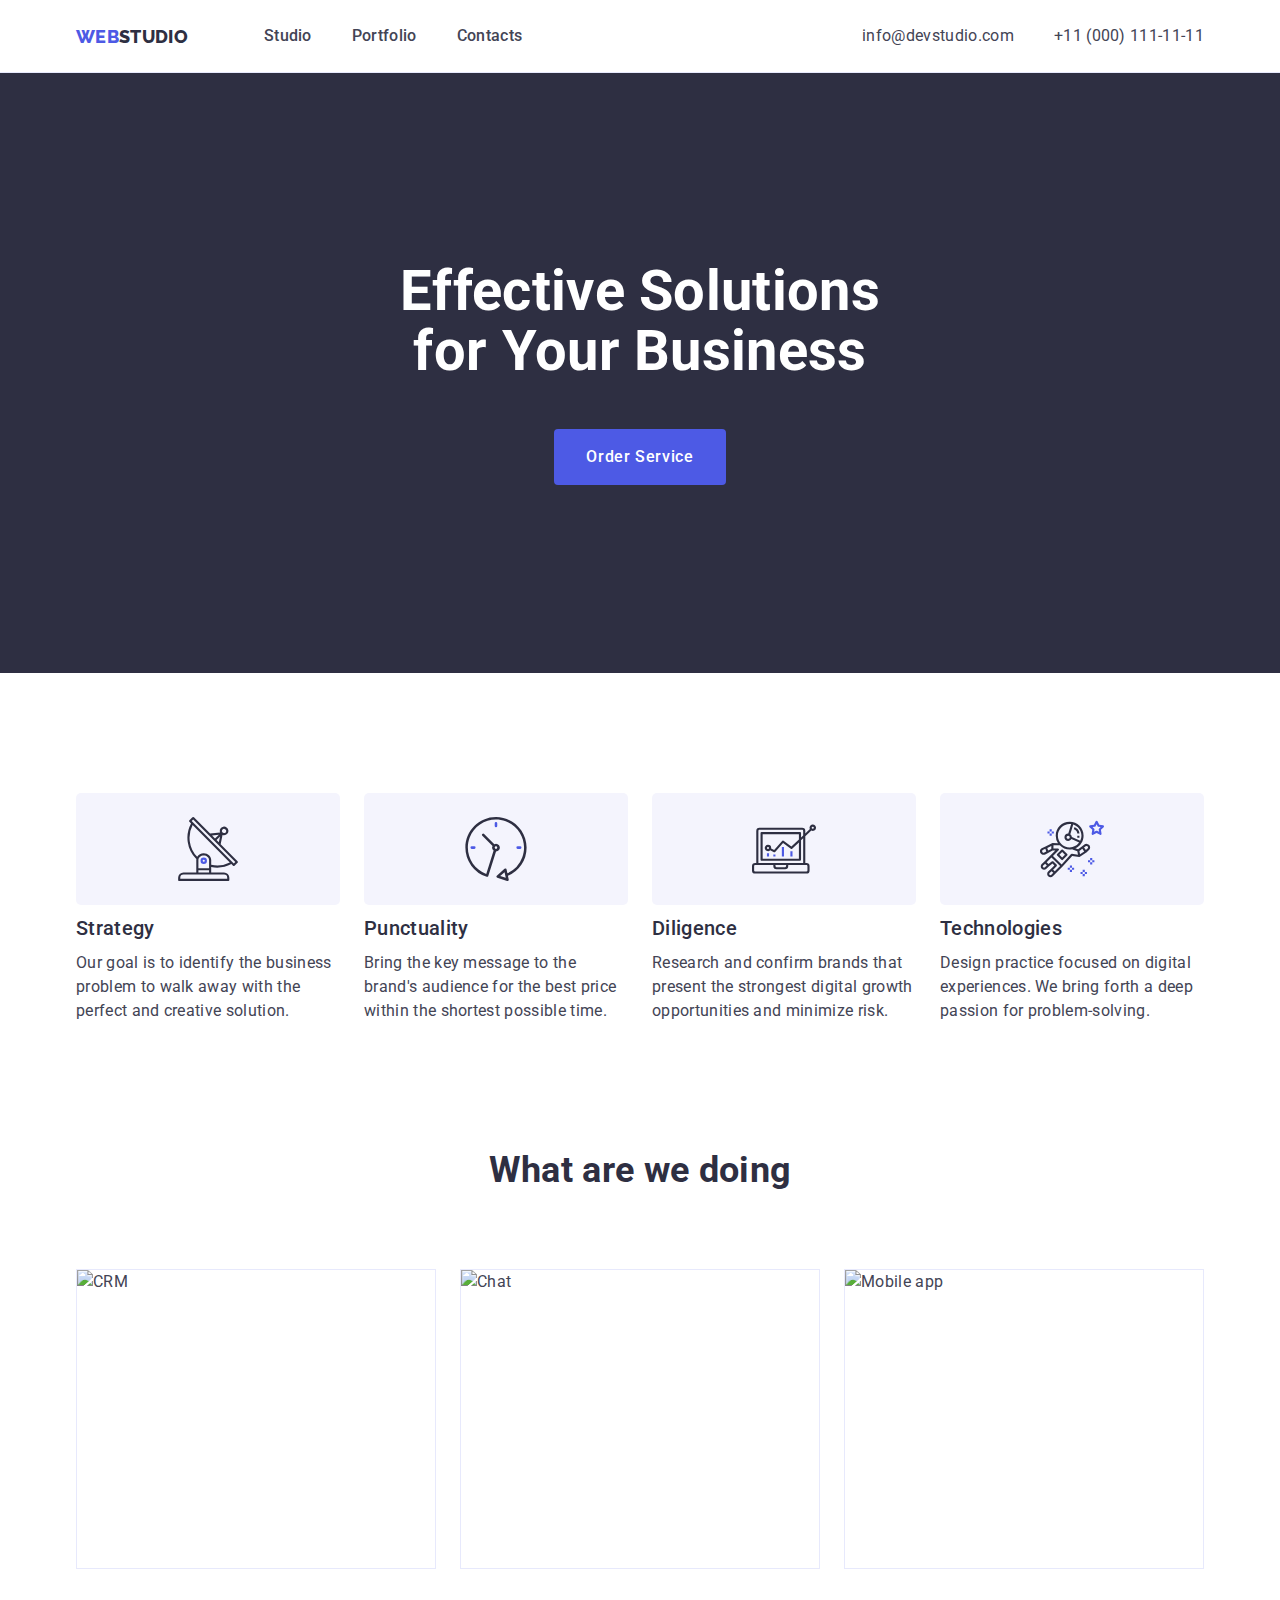
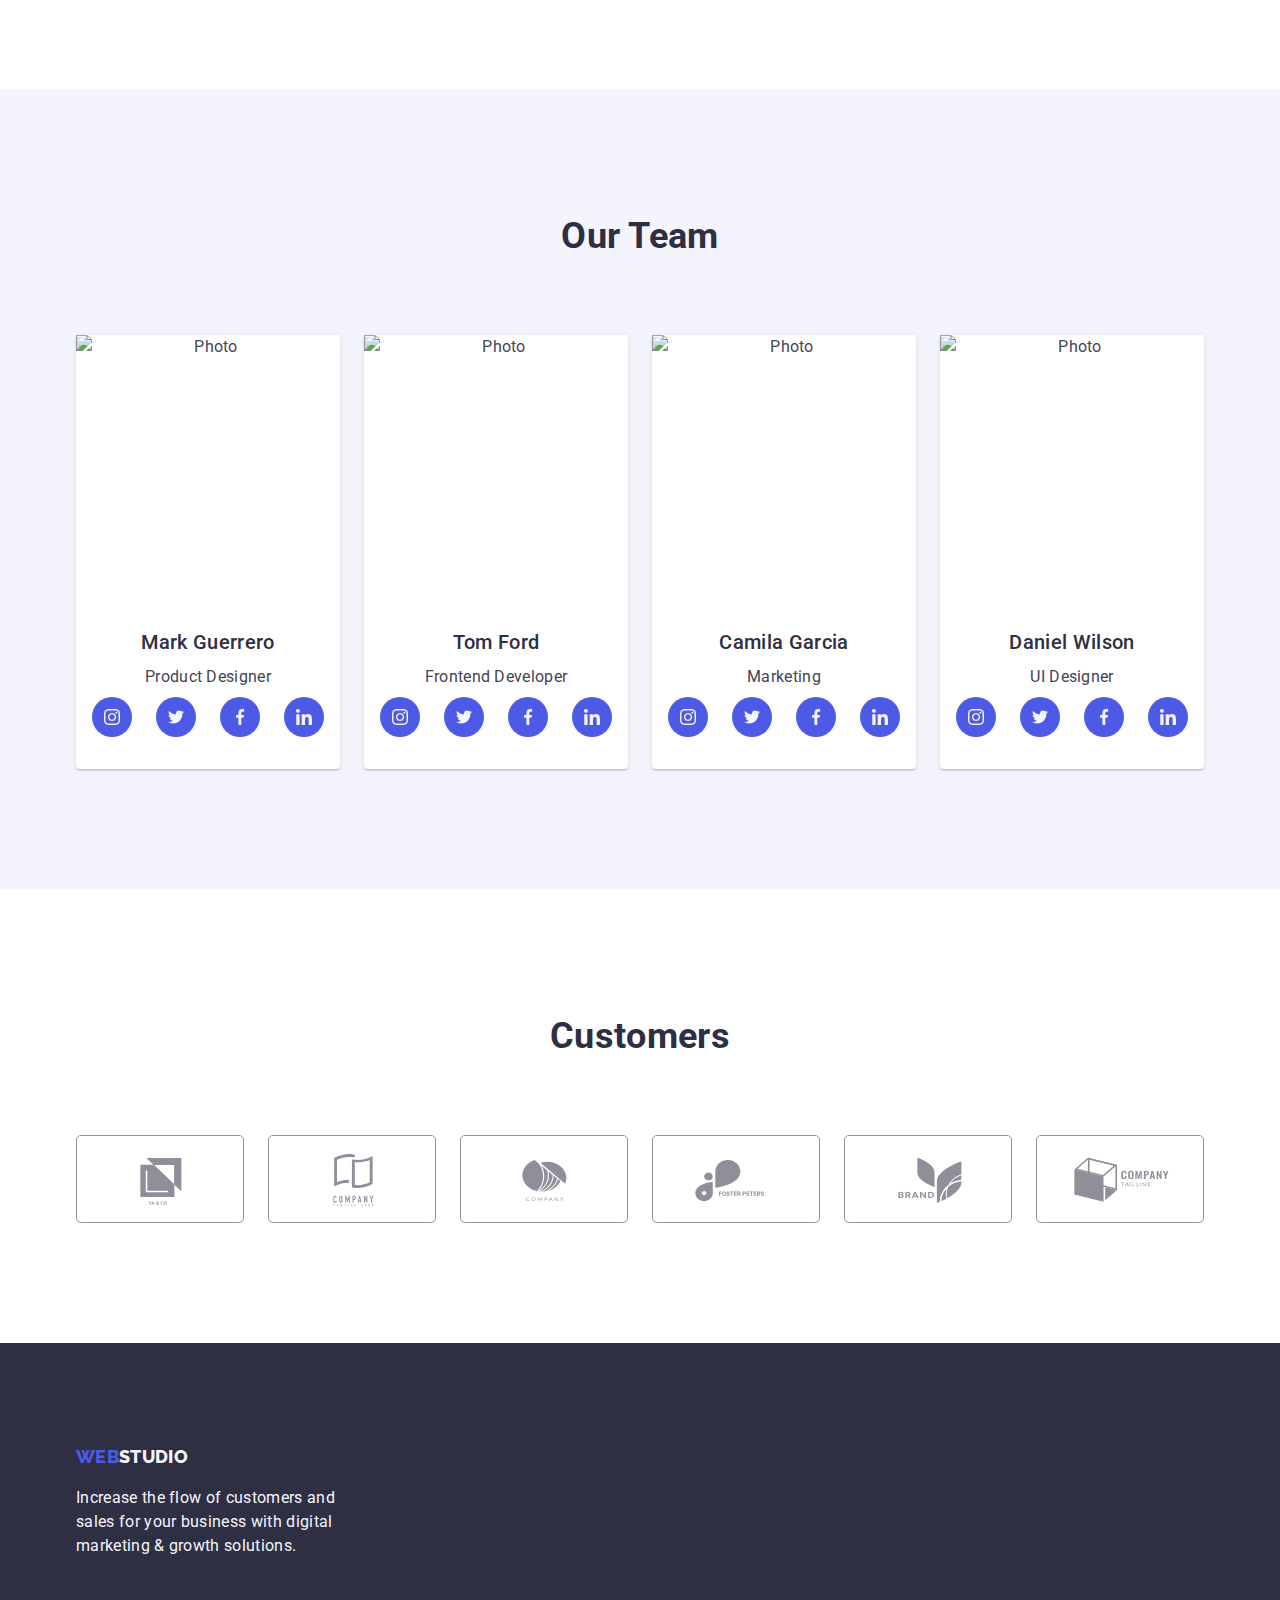
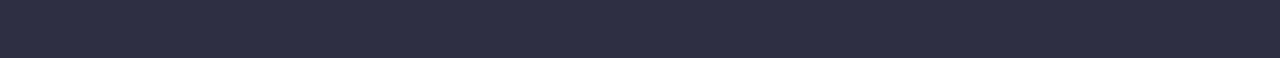
==== index.html @ e490e0dd "feat: add customers" ====
<!DOCTYPE html>
<html lang="en">
  <head>
    <meta charset="UTF-8" />
    <meta name="viewport" content="width=device-width, initial-scale=1.0" />

    <!-- Fonts -->
    <link rel="preconnect" href="https://fonts.googleapis.com" />
    <link rel="preconnect" href="https://fonts.gstatic.com" crossorigin />
    <link
      href="https://fonts.googleapis.com/css2?family=Raleway:wght@800&family=Roboto:wght@400;500;700;900&display=swap"
      rel="stylesheet"
    />
    <!-- Normalize -->
    <link
      rel="stylesheet"
      href="https://cdn.jsdelivr.net/npm/modern-normalize@2.0.0/modern-normalize.min.css"
    />
    <!-- Styles -->
    <link rel="stylesheet" href="./css/styles.css" />

    <title>Effective Solutions for Your Business</title>
  </head>
  <body>
    <header class="header">
      <div class="container">
        <nav class="menu">
          <a href="index.html" class="logo">
            <span class="logo-accent">Web</span>Studio
          </a>
          <ul class="menu-list">
            <li class="menu-item">
              <a href="#studio" class="menu-link">Studio</a>
            </li>
            <li class="menu-item">
              <a href="portfolio.html" class="menu-link">Portfolio</a>
            </li>
            <li class="menu-item">
              <a href="index.html" class="menu-link">Contacts</a>
            </li>
          </ul>
        </nav>
        <address class="contacts">
          <a href="mailto:info@devstudio.com">info@devstudio.com</a>
          <a href="tel:+110001111111">+11 (000) 111-11-11</a>
        </address>
      </div>
    </header>

    <main>
      <section id="studio" class="studio">
        <div class="container">
          <h1 class="header-1 studio-title">
            Effective Solutions <br />
            for Your Business
          </h1>
          <button type="button" class="btn btn-primary">Order Service</button>
        </div>
      </section>

      <section class="advantages section">
        <div class="container">
          <h2 class="visually-hidden">Out advantages</h2>
          <ul class="advantages-list">
            <li class="advantages-item">
              <div class="advantages-item-icon">
                <svg class="icon icon-diagram" width="64" height="64">
                  <use xlink:href="./images/icons.svg#icon-antenna"></use>
                </svg>
              </div>
              <h3 class="header-3">Strategy</h3>
              <p>
                Our goal is to identify the business problem to walk away with
                the perfect and creative solution.
              </p>
            </li>
            <li class="advantages-item">
              <div class="advantages-item-icon">
                <svg class="icon icon-clock" width="64" height="64">
                  <use xlink:href="./images/icons.svg#icon-clock"></use>
                </svg>
              </div>
              <h3 class="header-3">Punctuality</h3>
              <p>
                Bring the key message to the brand's audience for the best price
                within the shortest possible time.
              </p>
            </li>
            <li class="advantages-item">
              <div class="advantages-item-icon">
                <svg class="icon icon-diagram" width="64" height="64">
                  <use xlink:href="./images/icons.svg#icon-diagram"></use>
                </svg>
              </div>
              <h3 class="header-3">Diligence</h3>
              <p>
                Research and confirm brands that present the strongest digital
                growth opportunities and minimize risk.
              </p>
            </li>
            <li class="advantages-item">
              <div class="advantages-item-icon">
                <svg class="icon icon-astronaut" width="64" height="64">
                  <use xlink:href="./images/icons.svg#icon-astronaut"></use>
                </svg>
              </div>
              <h3 class="header-3">Technologies</h3>
              <p>
                Design practice focused on digital experiences. We bring forth a
                deep passion for problem-solving.
              </p>
            </li>
          </ul>
        </div>
      </section>

      <section id="portfolio" class="portfolio section">
        <div class="container">
          <h2 class="header-2 portfolio-title">What are we doing</h2>
          <ul class="portfolio-list">
            <li class="portfolio-item">
              <img
                src="./images/img-1.jpg"
                alt="CRM"
                width="360"
                height="300"
              />
            </li>
            <li class="portfolio-item">
              <img
                src="./images/img-2.jpg"
                alt="Chat"
                width="360"
                height="300"
              />
            </li>
            <li class="portfolio-item">
              <img
                src="./images/img-3.jpg"
                alt="Mobile app"
                width="360"
                height="300"
              />
            </li>
          </ul>
        </div>
      </section>

      <section class="team section">
        <div class="container">
          <h2 class="header-2 team-title">Our Team</h2>
          <ul class="team-list">
            <li class="team-item">
              <div class="team-item-img">
                <img
                  src="./images/team-1.jpg"
                  alt="Photo"
                  width="264"
                  height="260"
                />
              </div>
              <div class="team-item-info">
                <h3 class="header-3">Mark Guerrero</h3>
                <p>Product Designer</p>
                <ul class="team-item-socials">
                  <li>
                    <a href="#">
                      <svg class="icon icon-instagram" width="16" height="16">
                        <use
                          xlink:href="./images/icons.svg#icon-instagram"
                        ></use>
                      </svg>
                    </a>
                  </li>
                  <li>
                    <a href="#">
                      <svg class="icon icon-twitter" width="16" height="16">
                        <use xlink:href="./images/icons.svg#icon-twitter"></use>
                      </svg>
                    </a>
                  </li>
                  <li>
                    <a href="#">
                      <svg class="icon icon-facebook" width="16" height="16">
                        <use
                          xlink:href="./images/icons.svg#icon-facebook"
                        ></use>
                      </svg>
                    </a>
                  </li>
                  <li>
                    <a href="#">
                      <svg class="icon icon-linkedin" width="16" height="16">
                        <use
                          xlink:href="./images/icons.svg#icon-linkedin"
                        ></use>
                      </svg>
                    </a>
                  </li>
                </ul>
              </div>
            </li>
            <li class="team-item">
              <div class="team-item-img">
                <img
                  src="./images/team-2.jpg"
                  alt="Photo"
                  width="264"
                  height="260"
                />
              </div>
              <div class="team-item-info">
                <h3 class="header-3">Tom Ford</h3>
                <p>Frontend Developer</p>
                <ul class="team-item-socials">
                  <li>
                    <a href="#">
                      <svg class="icon icon-instagram" width="16" height="16">
                        <use
                          xlink:href="./images/icons.svg#icon-instagram"
                        ></use>
                      </svg>
                    </a>
                  </li>
                  <li>
                    <a href="#">
                      <svg class="icon icon-twitter" width="16" height="16">
                        <use xlink:href="./images/icons.svg#icon-twitter"></use>
                      </svg>
                    </a>
                  </li>
                  <li>
                    <a href="#">
                      <svg class="icon icon-facebook" width="16" height="16">
                        <use
                          xlink:href="./images/icons.svg#icon-facebook"
                        ></use>
                      </svg>
                    </a>
                  </li>
                  <li>
                    <a href="#">
                      <svg class="icon icon-linkedin" width="16" height="16">
                        <use
                          xlink:href="./images/icons.svg#icon-linkedin"
                        ></use>
                      </svg>
                    </a>
                  </li>
                </ul>
              </div>
            </li>
            <li class="team-item">
              <div class="team-item-img">
                <img
                  src="./images/team-3.jpg"
                  alt="Photo"
                  width="264"
                  height="260"
                />
              </div>
              <div class="team-item-info">
                <h3 class="header-3">Camila Garcia</h3>
                <p>Marketing</p>
                <ul class="team-item-socials">
                  <li>
                    <a href="#">
                      <svg class="icon icon-instagram" width="16" height="16">
                        <use
                          xlink:href="./images/icons.svg#icon-instagram"
                        ></use>
                      </svg>
                    </a>
                  </li>
                  <li>
                    <a href="#">
                      <svg class="icon icon-twitter" width="16" height="16">
                        <use xlink:href="./images/icons.svg#icon-twitter"></use>
                      </svg>
                    </a>
                  </li>
                  <li>
                    <a href="#">
                      <svg class="icon icon-facebook" width="16" height="16">
                        <use
                          xlink:href="./images/icons.svg#icon-facebook"
                        ></use>
                      </svg>
                    </a>
                  </li>
                  <li>
                    <a href="#">
                      <svg class="icon icon-linkedin" width="16" height="16">
                        <use
                          xlink:href="./images/icons.svg#icon-linkedin"
                        ></use>
                      </svg>
                    </a>
                  </li>
                </ul>
              </div>
            </li>
            <li class="team-item">
              <div class="team-item-img">
                <img
                  src="./images/team-4.jpg"
                  alt="Photo"
                  width="264"
                  height="260"
                />
              </div>
              <div class="team-item-info">
                <h3 class="header-3">Daniel Wilson</h3>
                <p>UI Designer</p>
                <ul class="team-item-socials">
                  <li>
                    <a href="#">
                      <svg class="icon icon-instagram" width="16" height="16">
                        <use
                          xlink:href="./images/icons.svg#icon-instagram"
                        ></use>
                      </svg>
                    </a>
                  </li>
                  <li>
                    <a href="#">
                      <svg class="icon icon-twitter" width="16" height="16">
                        <use xlink:href="./images/icons.svg#icon-twitter"></use>
                      </svg>
                    </a>
                  </li>
                  <li>
                    <a href="#">
                      <svg class="icon icon-facebook" width="16" height="16">
                        <use
                          xlink:href="./images/icons.svg#icon-facebook"
                        ></use>
                      </svg>
                    </a>
                  </li>
                  <li>
                    <a href="#">
                      <svg class="icon icon-linkedin" width="16" height="16">
                        <use
                          xlink:href="./images/icons.svg#icon-linkedin"
                        ></use>
                      </svg>
                    </a>
                  </li>
                </ul>
              </div>
            </li>
          </ul>
        </div>
      </section>

      <section class="customers section">
        <div class="container">
          <h2 class="header-2 team-title">Customers</h2>
          <ul class="customers-list">
            <li>
              <a href="#">
                <svg class="icon icon-client-1" width="104" height="56">
                  <use xlink:href="./images/icons.svg#icon-client-1"></use>
                </svg>
              </a>
            </li>
            <li>
              <a href="#">
                <svg class="icon icon-client-2" width="104" height="56">
                  <use xlink:href="./images/icons.svg#icon-client-2"></use>
                </svg>
              </a>
            </li>
            <li>
              <a href="#">
                <svg class="icon icon-client-3" width="104" height="56">
                  <use xlink:href="./images/icons.svg#icon-client-3"></use>
                </svg>
              </a>
            </li>
            <li>
              <a href="#">
                <svg class="icon icon-client-4" width="104" height="56">
                  <use xlink:href="./images/icons.svg#icon-client-4"></use>
                </svg>
              </a>
            </li>
            <li>
              <a href="#">
                <svg class="icon icon-client-5" width="104" height="56">
                  <use xlink:href="./images/icons.svg#icon-client-5"></use>
                </svg>
              </a>
            </li>
            <li>
              <a href="#">
                <svg class="icon icon-client-6" width="104" height="56">
                  <use xlink:href="./images/icons.svg#icon-client-6"></use>
                </svg>
              </a>
            </li>
          </ul>
        </div>
      </section>
    </main>

    <footer class="footer">
      <div class="container">
        <a href="index.html" class="logo">
          <span class="logo-accent">Web</span>Studio
        </a>
        <p class="footer-info">
          Increase the flow of customers and sales for your business with
          digital marketing & growth solutions.
        </p>
      </div>
    </footer>
  </body>
</html>
---- css/styles.css ----
:root {
  --primary-color: #4d5ae5; /* IRIS */
  --pressed-state-color: #404bbf; /* OCEAN */
  --dark-color: #2e2f42; /* NAVY BLUE */
  --success-color: #31d0aa; /* GREEN */
  --text-color: #434455; /* SLATE */
  --subtle-text-color: #8e8f99; /* LIGHT SLATE */
  --accent-color: #e7e9fc; /* CORNFLOWER */
  --light-color: #f4f4fd; /* CLOUD */
  --overlay-color: #2e2f42; /* NAVY BLUE MODAL */
  --white-color: #ffffff; /* WHITE */
  --intent-col: 24px;
  --intent-row: 48px;
}

/* base */
body {
  background-color: var(--white-color);
  color: var(--text-color);
  font-family: Roboto, sans-serif;
  font-size: 16px;
  font-weight: normal;
  line-height: 1.5;
  letter-spacing: 0.02em;
}

ul,
ol {
  list-style-type: none;
  padding: 0;
  margin: 0;
}

a {
  color: currentColor;
  text-decoration: none;
}

a:hover,
a:focus {
  color: var(--pressed-state-color);
}

button {
  font-family: inherit;
  font-weight: 500;
  cursor: pointer;
  letter-spacing: 0.04em;
  border: none;
  line-height: 1.5;
}

address {
  font-style: normal;
}

h1,
h2,
h3 {
  color: var(--dark-color);
  margin: 0;
}

p {
  margin: 0;
}

img {
  display: block;
  max-width: 100%;
  height: auto;
}

.container {
  width: 1158px;
  padding: 0 15px;
  margin: 0 auto;
}

/* typography */
.header-1 {
  font-weight: 700;
  font-size: 56px;
}

.header-2 {
  font-weight: 700;
  font-size: 36px;
}

.header-3 {
  font-weight: 500;
  font-size: 20px;
}

/* btn */
.btn {
  border-radius: 4px;
  padding: 16px 32px;
}

.btn-primary {
  background-color: var(--primary-color);
  color: var(--white-color);
}

.btn-primary:hover,
.btn-primary:focus {
  background-color: var(--pressed-state-color);
}

.section {
  padding: 120px 0;
}

/* header */
.header {
  border-bottom: 1px solid var(--accent-color);
}

.header .container {
  display: flex;
  align-items: center;
}

/* logo */
.logo {
  font-size: 18px;
  font-family: 'Raleway';
  font-weight: 800;
  text-transform: uppercase;
  color: var(--dark-color);
}

.logo-accent {
  color: var(--primary-color);
}

/* menu */
.menu {
  display: flex;
  align-items: center;
  margin-right: auto;
}

.menu-list {
  display: flex;
  align-items: center;
  gap: 40px;
  margin-left: 76px;
}

.menu-link {
  font-weight: 500;
  display: inline-block;
  padding: 24px 0;
}

.menu-link::after {
  content: '';
  position: absolute;
  bottom: -1px;
  left: 0;
  right: 0;
  width: 100%;
  height: 4px;
  border-radius: 2px;
  background-color: var(--pressed-state-color);
  display: none;
}

.menu-link:hover {
  position: relative;
  color: var(--pressed-state-color);
}

.menu-link:hover::after {
  display: block;
}

/* contacts */
.contacts {
  display: flex;
  align-items: center;
  gap: 40px;
}

/* studio */
.studio {
  background-color: var(--dark-color);
  background-image: linear-gradient(
      rgba(46, 47, 66, 0.7),
      rgba(46, 47, 66, 0.7)
    ),
    url('../images/people-office.jpg');
  background-repeat: no-repeat;
  background-size: cover;
  text-align: center;
  padding: 188px 0;
}

.studio-title {
  color: var(--white-color);
  margin: 0 auto 48px;
  line-height: 60px;
}

/* advantages */
.advantages {
  padding-bottom: 0;
}

.advantages-list {
  display: flex;
  gap: var(--intent-col);
}

.advantages-item {
  width: calc((100% - (3 * var(--intent-col))) / 4);
}

.advantages-item > h3 {
  margin-bottom: 8px;
}

.advantages-item-icon {
  background-color: var(--light-color);
  border-radius: 5px;
  display: flex;
  align-items: center;
  justify-content: center;
  height: 112px;
  margin-bottom: 8px;
}

/* portfolio */
.portfolio-title {
  text-align: center;
  margin-bottom: 72px;
}

.portfolio-list {
  display: flex;
  gap: var(--intent-col);
}

.portfolio-item {
  border: 1px solid var(--accent-color);
  width: calc((100% - (2 * var(--intent-col))) / 3);
}

/* team */
.team {
  background-color: var(--light-color);
}

.team-title {
  text-align: center;
  margin-bottom: 72px;
}

.team-list {
  display: flex;
  gap: var(--intent-col);
}

.team-item {
  background-color: var(--white-color);
  text-align: center;
  width: calc((100% - (3 * var(--intent-col))) / 4);
  border-bottom-left-radius: 4px;
  border-bottom-right-radius: 4px;
  box-shadow: 0px 1px 6px 0 rgba(46, 47, 66, 8%),
    0px 1px 1px 0 rgba(46, 47, 66, 16%), 0px 2px 1px 0 rgba(46, 47, 66, 8%);
}

.team-item-img {
  height: 260px;
}

.team-item-img img {
  height: 100%;
  width: 100%;
  object-fit: cover;
}

.team-item-info {
  padding: 32px 16px;
}

.team-item-info > h3 {
  margin-bottom: 8px;
}

.team-item-socials {
  margin-top: 8px;
  display: flex;
  gap: 24px;
}

.team-item-socials a {
  display: block;
  width: 40px;
  height: 40px;
  display: flex;
  align-items: center;
  justify-content: center;
  background-color: var(--primary-color);
  border-radius: 50%;
}

.team-item-socials a svg {
  fill: var(--light-color);
}

/* customers */
.customers-list {
  display: flex;
  justify-content: center;
  gap: 24px;
}

.customers-list a {
  display: flex;
  align-items: center;
  justify-content: center;
  border: 1px solid var(--subtle-text-color);
  height: 88px;
  width: 168px;
  border-radius: 5px;
}

.customers-list a svg {
  fill: var(--subtle-text-color);
}

/* footer */
.footer {
  background-color: var(--dark-color);
  color: var(--light-color);
  padding: 100px 0;
}

.footer .logo {
  color: var(--light-color);
}

.footer-info {
  margin-top: 16px;
  max-width: 264px;
}

/* portfolio */
.portfolio-page-section {
  padding-top: 96px;
}

.tabs {
  display: flex;
  justify-content: center;
  margin-bottom: 72px;
  gap: var(--intent-col);
}

.tabs-btn {
  background-color: var(--light-color);
  color: var(--primary-color);
  border: 1px solid var(--accent-color);
  padding: 11px 23px;
}

.tabs-btn:hover,
.tabs-btn:focus {
  background-color: var(--pressed-state-color);
  color: var(--white-color);
  border-color: var(--pressed-state-color);
}

.portfolio-page-list {
  display: flex;
  flex-wrap: wrap;
  row-gap: var(--intent-row);
  column-gap: var(--intent-col);
}

.portfolio-page-item {
  width: calc((100% - (2 * var(--intent-col))) / 3);
}

.portfolio-page-item-img {
  height: 300px;
}

.portfolio-page-item-img img {
  width: 100%;
  height: 100%;
  object-fit: cover;
}

.portfolio-page-item-info {
  border-bottom: 1px solid var(--accent-color);
  border-left: 1px solid var(--accent-color);
  border-right: 1px solid var(--accent-color);
  padding: 32px 16px;
}

.portfolio-page-item-info > h2 {
  margin-bottom: 8px;
}

/* helpers */
.visually-hidden {
  position: absolute;
  width: 1px;
  height: 1px;
  margin: -1px;
  border: 0;
  padding: 0;
  white-space: nowrap;
  clip: rect(0 0 0 0);
  clip-path: inset(50%);
  overflow: hidden;
}
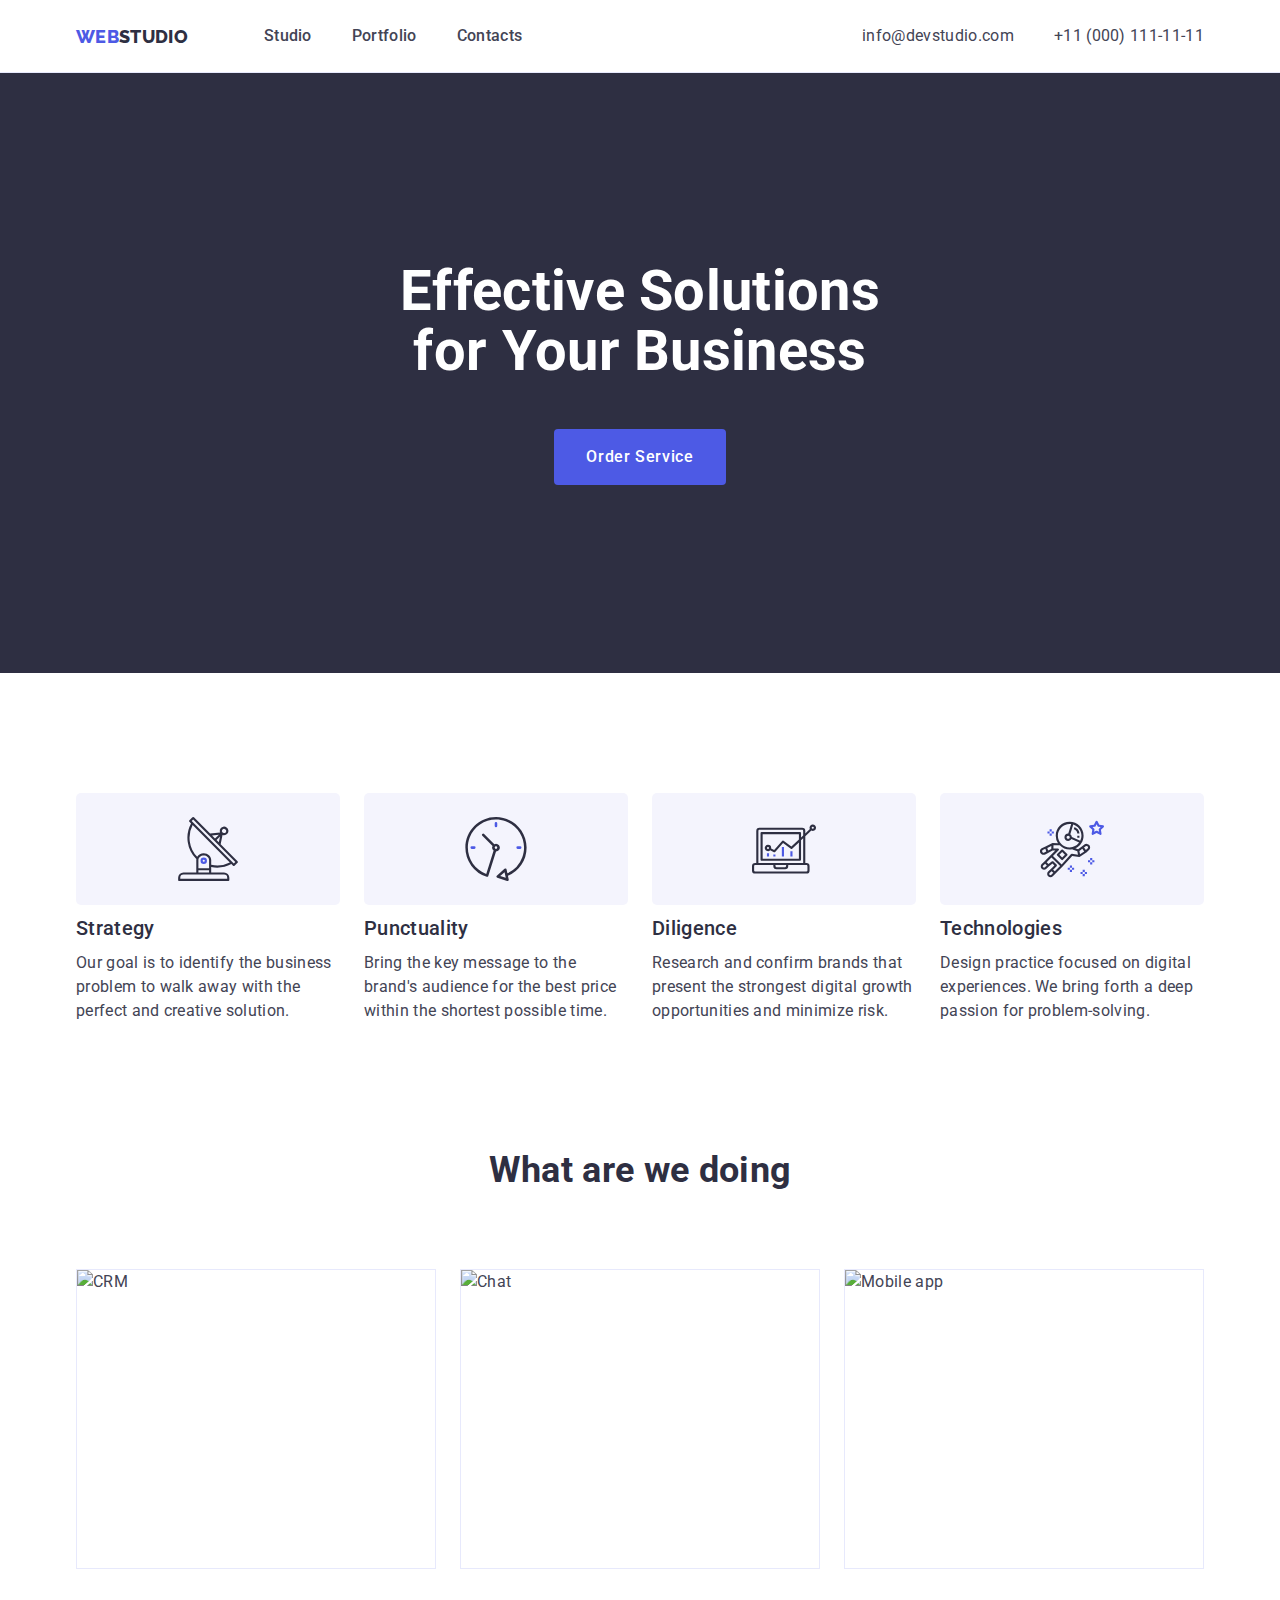
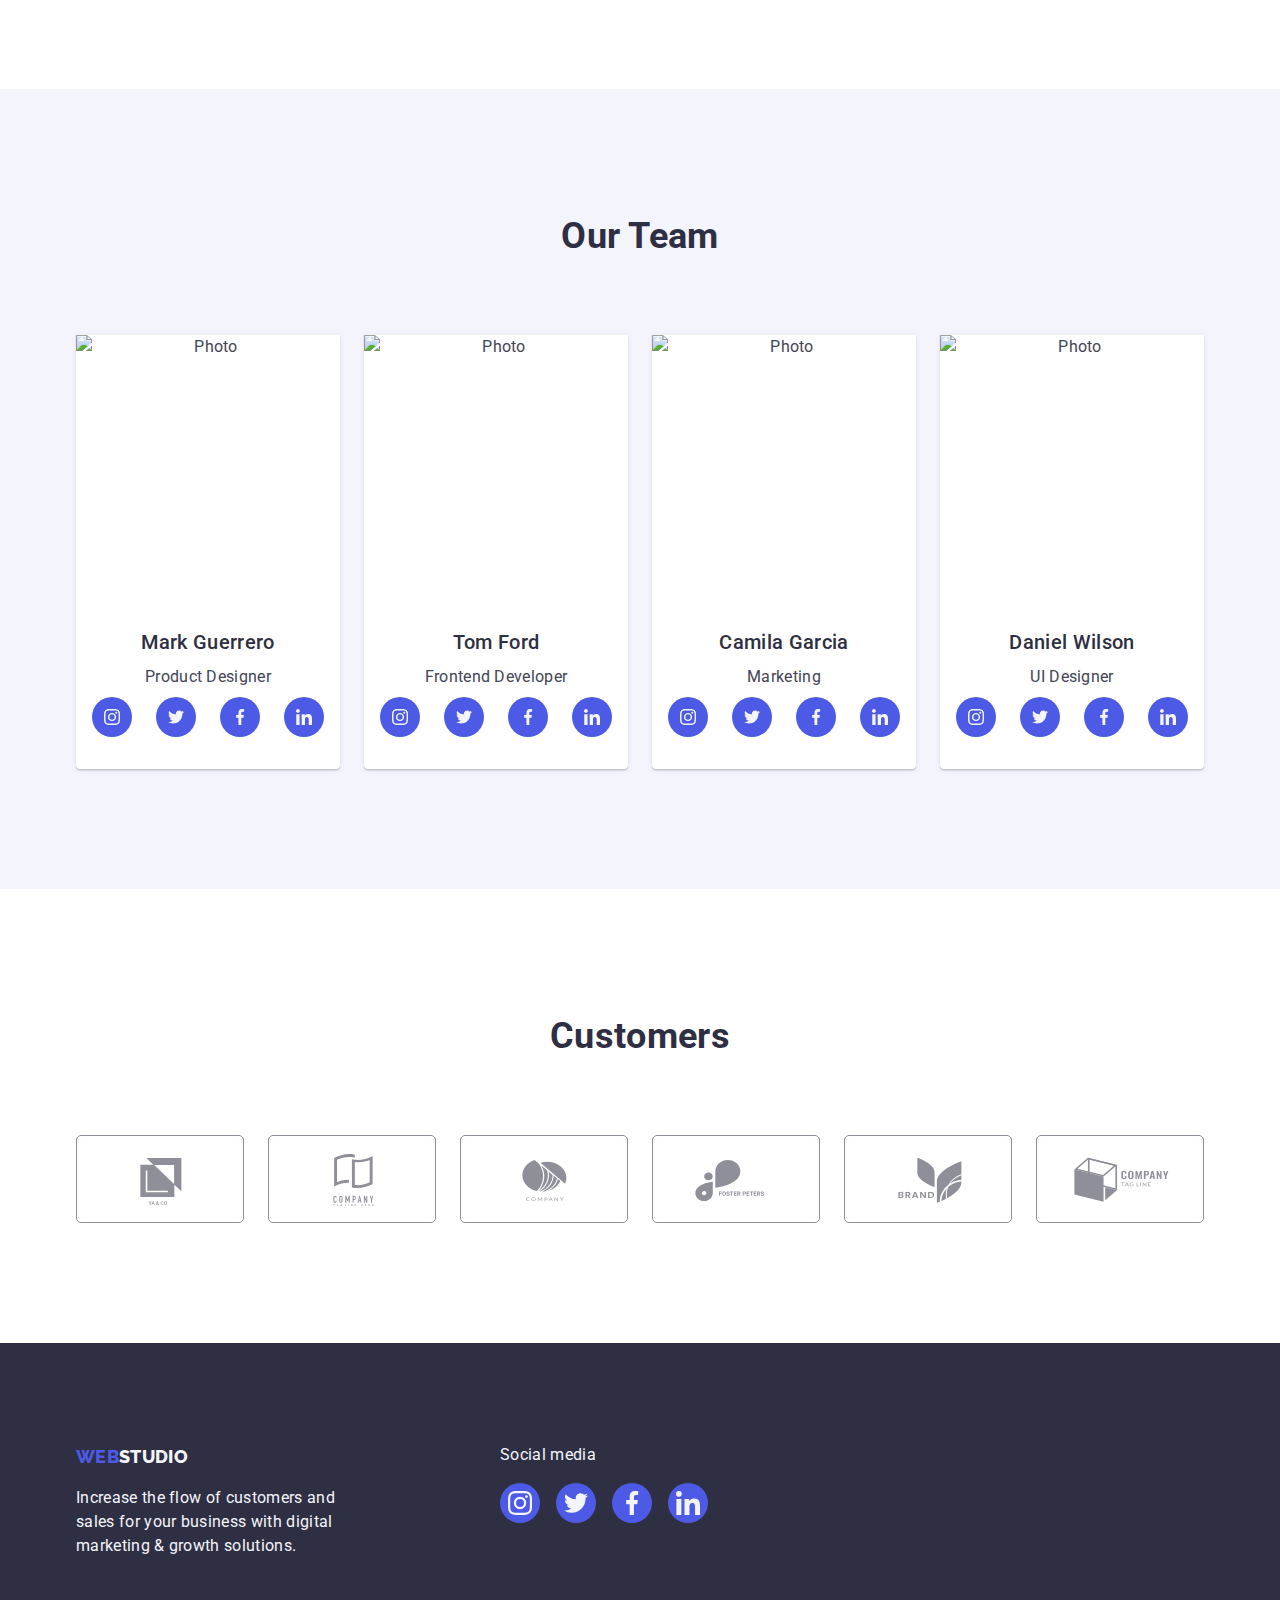
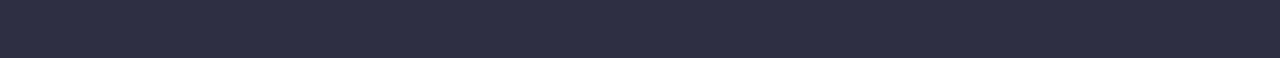
==== commit f59c2dfb: "feat: add footer socials" ====
--- a/index.html
+++ b/index.html
@@ -162,9 +162,9 @@
               <div class="team-item-info">
                 <h3 class="header-3">Mark Guerrero</h3>
                 <p>Product Designer</p>
-                <ul class="team-item-socials">
-                  <li>
-                    <a href="#">
+                <ul class="socials-list">
+                  <li>
+                    <a href="#" class="socials-list-item">
                       <svg class="icon icon-instagram" width="16" height="16">
                         <use
                           xlink:href="./images/icons.svg#icon-instagram"
@@ -173,14 +173,14 @@
                     </a>
                   </li>
                   <li>
-                    <a href="#">
+                    <a href="#" class="socials-list-item">
                       <svg class="icon icon-twitter" width="16" height="16">
                         <use xlink:href="./images/icons.svg#icon-twitter"></use>
                       </svg>
                     </a>
                   </li>
                   <li>
-                    <a href="#">
+                    <a href="#" class="socials-list-item">
                       <svg class="icon icon-facebook" width="16" height="16">
                         <use
                           xlink:href="./images/icons.svg#icon-facebook"
@@ -189,7 +189,7 @@
                     </a>
                   </li>
                   <li>
-                    <a href="#">
+                    <a href="#" class="socials-list-item">
                       <svg class="icon icon-linkedin" width="16" height="16">
                         <use
                           xlink:href="./images/icons.svg#icon-linkedin"
@@ -212,9 +212,9 @@
               <div class="team-item-info">
                 <h3 class="header-3">Tom Ford</h3>
                 <p>Frontend Developer</p>
-                <ul class="team-item-socials">
-                  <li>
-                    <a href="#">
+                <ul class="socials-list">
+                  <li>
+                    <a href="#" class="socials-list-item">
                       <svg class="icon icon-instagram" width="16" height="16">
                         <use
                           xlink:href="./images/icons.svg#icon-instagram"
@@ -223,14 +223,14 @@
                     </a>
                   </li>
                   <li>
-                    <a href="#">
+                    <a href="#" class="socials-list-item">
                       <svg class="icon icon-twitter" width="16" height="16">
                         <use xlink:href="./images/icons.svg#icon-twitter"></use>
                       </svg>
                     </a>
                   </li>
                   <li>
-                    <a href="#">
+                    <a href="#" class="socials-list-item">
                       <svg class="icon icon-facebook" width="16" height="16">
                         <use
                           xlink:href="./images/icons.svg#icon-facebook"
@@ -239,7 +239,7 @@
                     </a>
                   </li>
                   <li>
-                    <a href="#">
+                    <a href="#" class="socials-list-item">
                       <svg class="icon icon-linkedin" width="16" height="16">
                         <use
                           xlink:href="./images/icons.svg#icon-linkedin"
@@ -262,9 +262,9 @@
               <div class="team-item-info">
                 <h3 class="header-3">Camila Garcia</h3>
                 <p>Marketing</p>
-                <ul class="team-item-socials">
-                  <li>
-                    <a href="#">
+                <ul class="socials-list">
+                  <li>
+                    <a href="#" class="socials-list-item">
                       <svg class="icon icon-instagram" width="16" height="16">
                         <use
                           xlink:href="./images/icons.svg#icon-instagram"
@@ -273,14 +273,14 @@
                     </a>
                   </li>
                   <li>
-                    <a href="#">
+                    <a href="#" class="socials-list-item">
                       <svg class="icon icon-twitter" width="16" height="16">
                         <use xlink:href="./images/icons.svg#icon-twitter"></use>
                       </svg>
                     </a>
                   </li>
                   <li>
-                    <a href="#">
+                    <a href="#" class="socials-list-item">
                       <svg class="icon icon-facebook" width="16" height="16">
                         <use
                           xlink:href="./images/icons.svg#icon-facebook"
@@ -289,7 +289,7 @@
                     </a>
                   </li>
                   <li>
-                    <a href="#">
+                    <a href="#" class="socials-list-item">
                       <svg class="icon icon-linkedin" width="16" height="16">
                         <use
                           xlink:href="./images/icons.svg#icon-linkedin"
@@ -312,9 +312,9 @@
               <div class="team-item-info">
                 <h3 class="header-3">Daniel Wilson</h3>
                 <p>UI Designer</p>
-                <ul class="team-item-socials">
-                  <li>
-                    <a href="#">
+                <ul class="socials-list">
+                  <li>
+                    <a href="#" class="socials-list-item">
                       <svg class="icon icon-instagram" width="16" height="16">
                         <use
                           xlink:href="./images/icons.svg#icon-instagram"
@@ -323,14 +323,14 @@
                     </a>
                   </li>
                   <li>
-                    <a href="#">
+                    <a href="#" class="socials-list-item">
                       <svg class="icon icon-twitter" width="16" height="16">
                         <use xlink:href="./images/icons.svg#icon-twitter"></use>
                       </svg>
                     </a>
                   </li>
                   <li>
-                    <a href="#">
+                    <a href="#" class="socials-list-item">
                       <svg class="icon icon-facebook" width="16" height="16">
                         <use
                           xlink:href="./images/icons.svg#icon-facebook"
@@ -339,7 +339,7 @@
                     </a>
                   </li>
                   <li>
-                    <a href="#">
+                    <a href="#" class="socials-list-item">
                       <svg class="icon icon-linkedin" width="16" height="16">
                         <use
                           xlink:href="./images/icons.svg#icon-linkedin"
@@ -407,13 +407,49 @@
 
     <footer class="footer">
       <div class="container">
-        <a href="index.html" class="logo">
-          <span class="logo-accent">Web</span>Studio
-        </a>
-        <p class="footer-info">
-          Increase the flow of customers and sales for your business with
-          digital marketing & growth solutions.
-        </p>
+        <div>
+          <a href="index.html" class="logo">
+            <span class="logo-accent">Web</span>Studio
+          </a>
+          <p class="footer-info">
+            Increase the flow of customers and sales for your business with
+            digital marketing & growth solutions.
+          </p>
+        </div>
+
+        <div class="footer-socials">
+          <p class="footer-socials-label">Social media</p>
+          <ul class="socials-list">
+            <li>
+              <a href="#" class="socials-list-item">
+                <svg class="icon icon-instagram" width="24" height="24">
+                  <use xlink:href="./images/icons.svg#icon-instagram"></use>
+                </svg>
+              </a>
+            </li>
+            <li>
+              <a href="#" class="socials-list-item">
+                <svg class="icon icon-twitter" width="24" height="24">
+                  <use xlink:href="./images/icons.svg#icon-twitter"></use>
+                </svg>
+              </a>
+            </li>
+            <li>
+              <a href="#" class="socials-list-item">
+                <svg class="icon icon-facebook" width="24" height="24">
+                  <use xlink:href="./images/icons.svg#icon-facebook"></use>
+                </svg>
+              </a>
+            </li>
+            <li>
+              <a href="#" class="socials-list-item">
+                <svg class="icon icon-linkedin" width="24" height="24">
+                  <use xlink:href="./images/icons.svg#icon-linkedin"></use>
+                </svg>
+              </a>
+            </li>
+          </ul>
+        </div>
       </div>
     </footer>
   </body>
--- a/css/styles.css
+++ b/css/styles.css
@@ -292,14 +292,18 @@
   margin-bottom: 8px;
 }
 
-.team-item-socials {
+.team-item-info .socials-list {
   margin-top: 8px;
-  display: flex;
   gap: 24px;
 }
 
-.team-item-socials a {
-  display: block;
+/* social list icons */
+.socials-list {
+  display: flex;
+  gap: 16px;
+}
+
+.socials-list-item {
   width: 40px;
   height: 40px;
   display: flex;
@@ -309,7 +313,7 @@
   border-radius: 50%;
 }
 
-.team-item-socials a svg {
+.socials-list-item svg {
   fill: var(--light-color);
 }
 
@@ -341,6 +345,10 @@
   padding: 100px 0;
 }
 
+.footer .container {
+  display: flex;
+}
+
 .footer .logo {
   color: var(--light-color);
 }
@@ -348,6 +356,15 @@
 .footer-info {
   margin-top: 16px;
   max-width: 264px;
+}
+
+.footer-socials {
+  margin-left: 160px;
+}
+
+.footer-socials-label {
+  font-weight: medium;
+  margin-bottom: 16px;
 }
 
 /* portfolio */
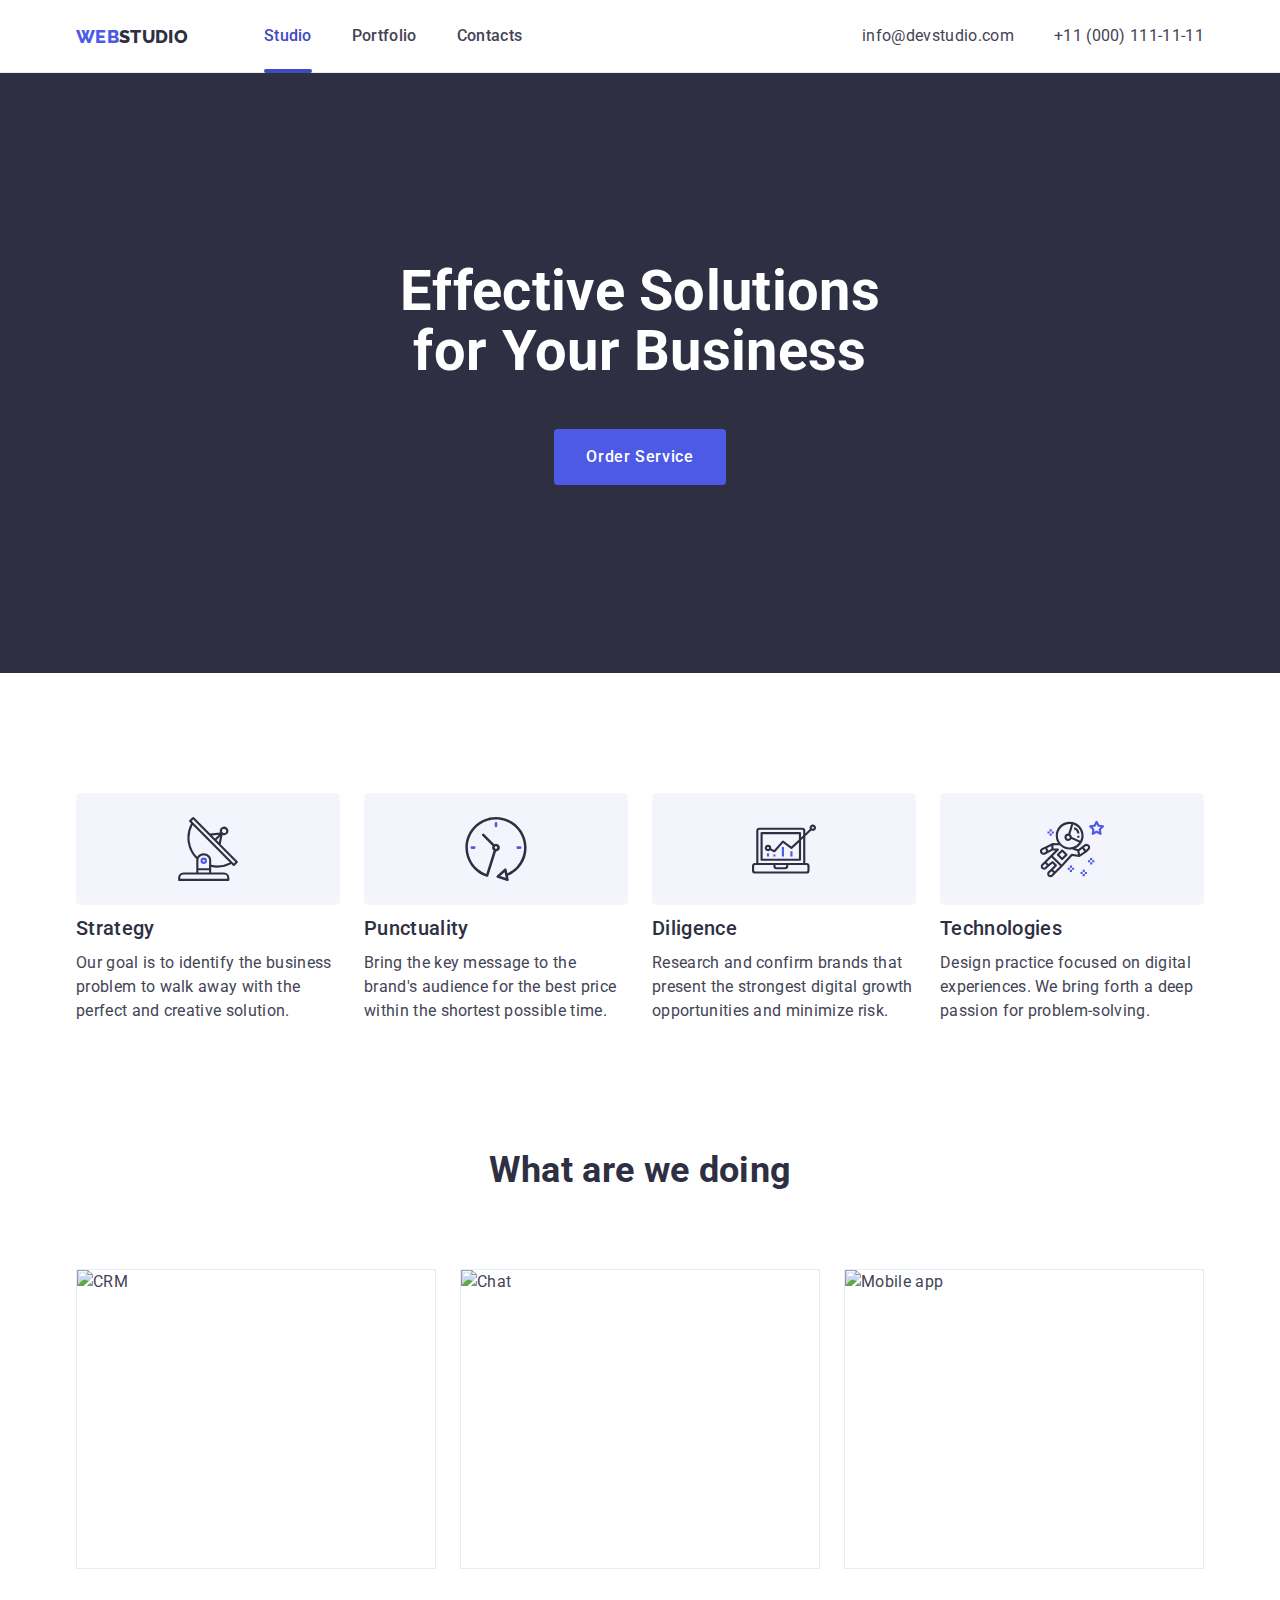
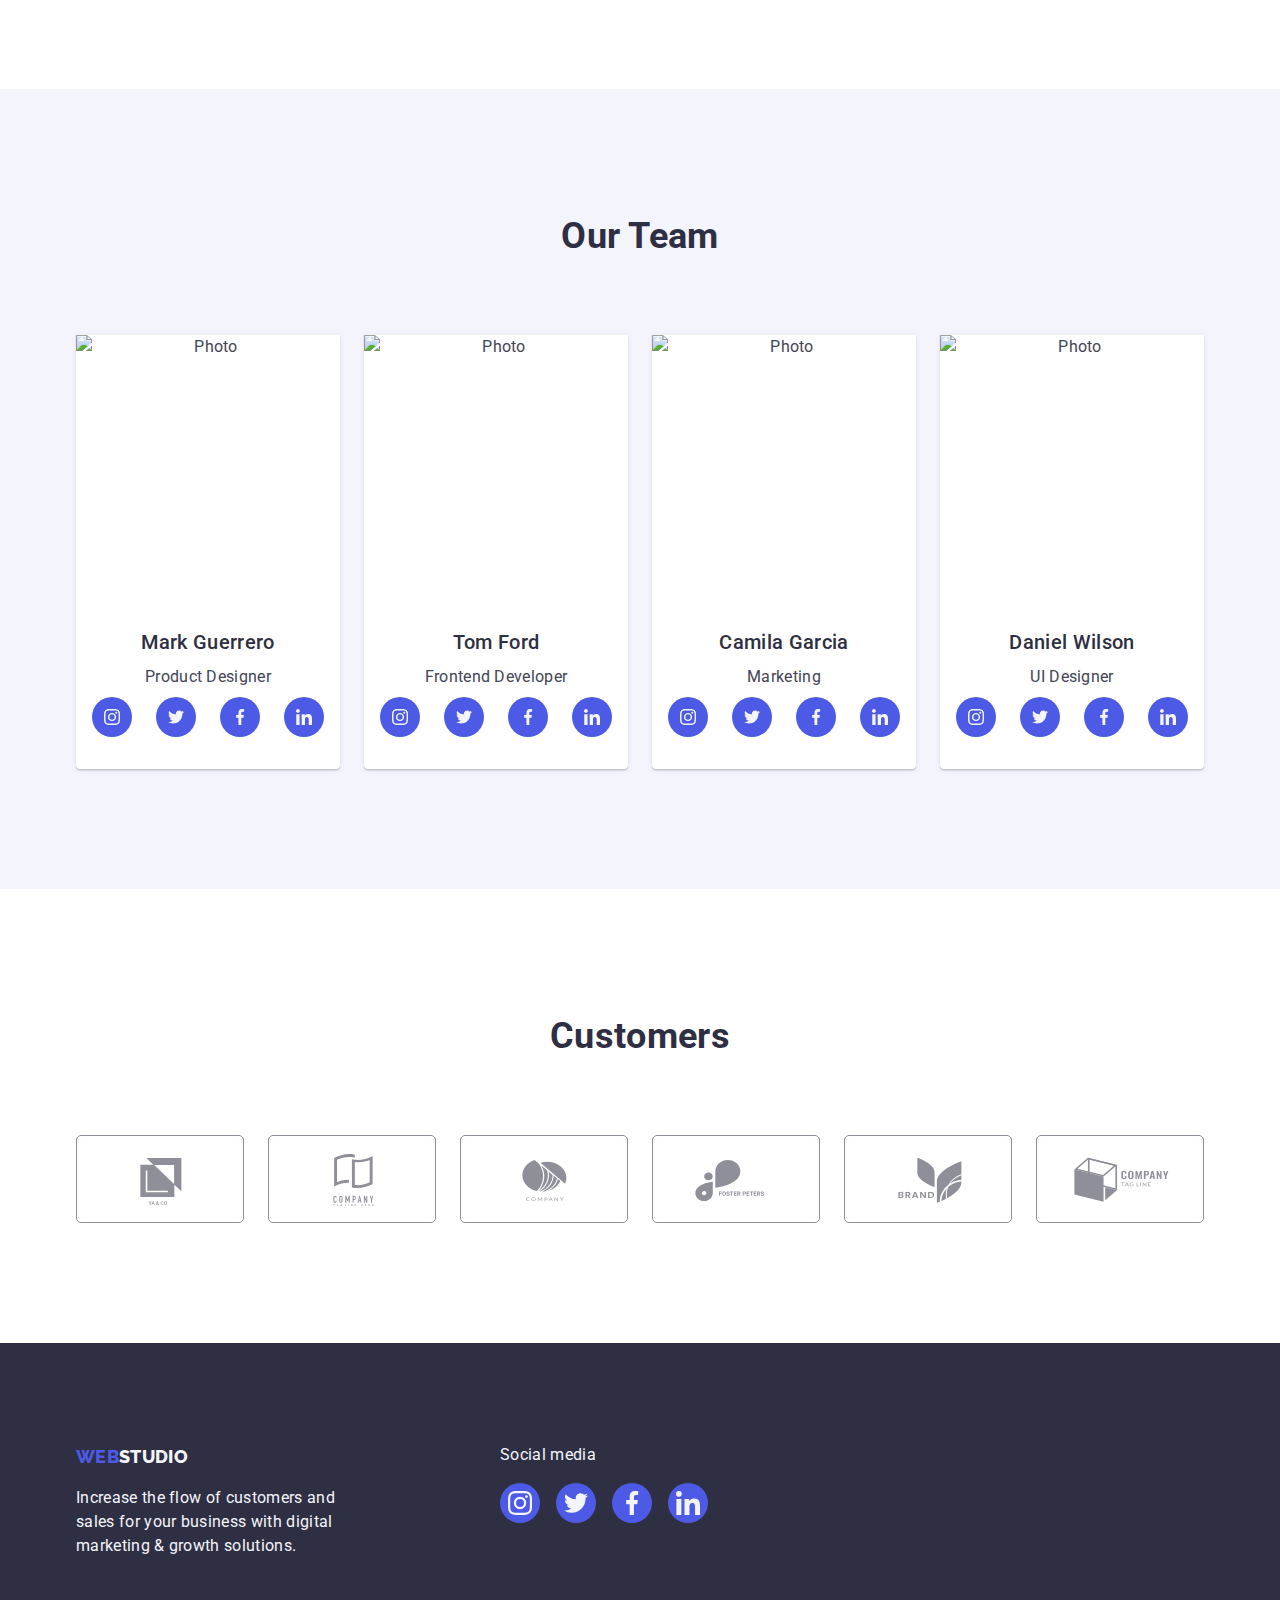
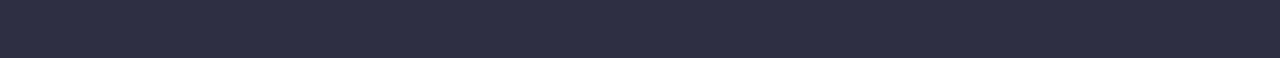
==== commit 94f26796: "feat: add current" ====
--- a/index.html
+++ b/index.html
@@ -30,7 +30,7 @@
           </a>
           <ul class="menu-list">
             <li class="menu-item">
-              <a href="#studio" class="menu-link">Studio</a>
+              <a href="#studio" class="menu-link current">Studio</a>
             </li>
             <li class="menu-item">
               <a href="portfolio.html" class="menu-link">Portfolio</a>
--- a/css/styles.css
+++ b/css/styles.css
@@ -156,7 +156,12 @@
   padding: 24px 0;
 }
 
-.menu-link::after {
+.menu-link.current {
+  position: relative;
+  color: var(--pressed-state-color);
+}
+
+.menu-link.current::after {
   content: '';
   position: absolute;
   bottom: -1px;
@@ -166,16 +171,6 @@
   height: 4px;
   border-radius: 2px;
   background-color: var(--pressed-state-color);
-  display: none;
-}
-
-.menu-link:hover {
-  position: relative;
-  color: var(--pressed-state-color);
-}
-
-.menu-link:hover::after {
-  display: block;
 }
 
 /* contacts */
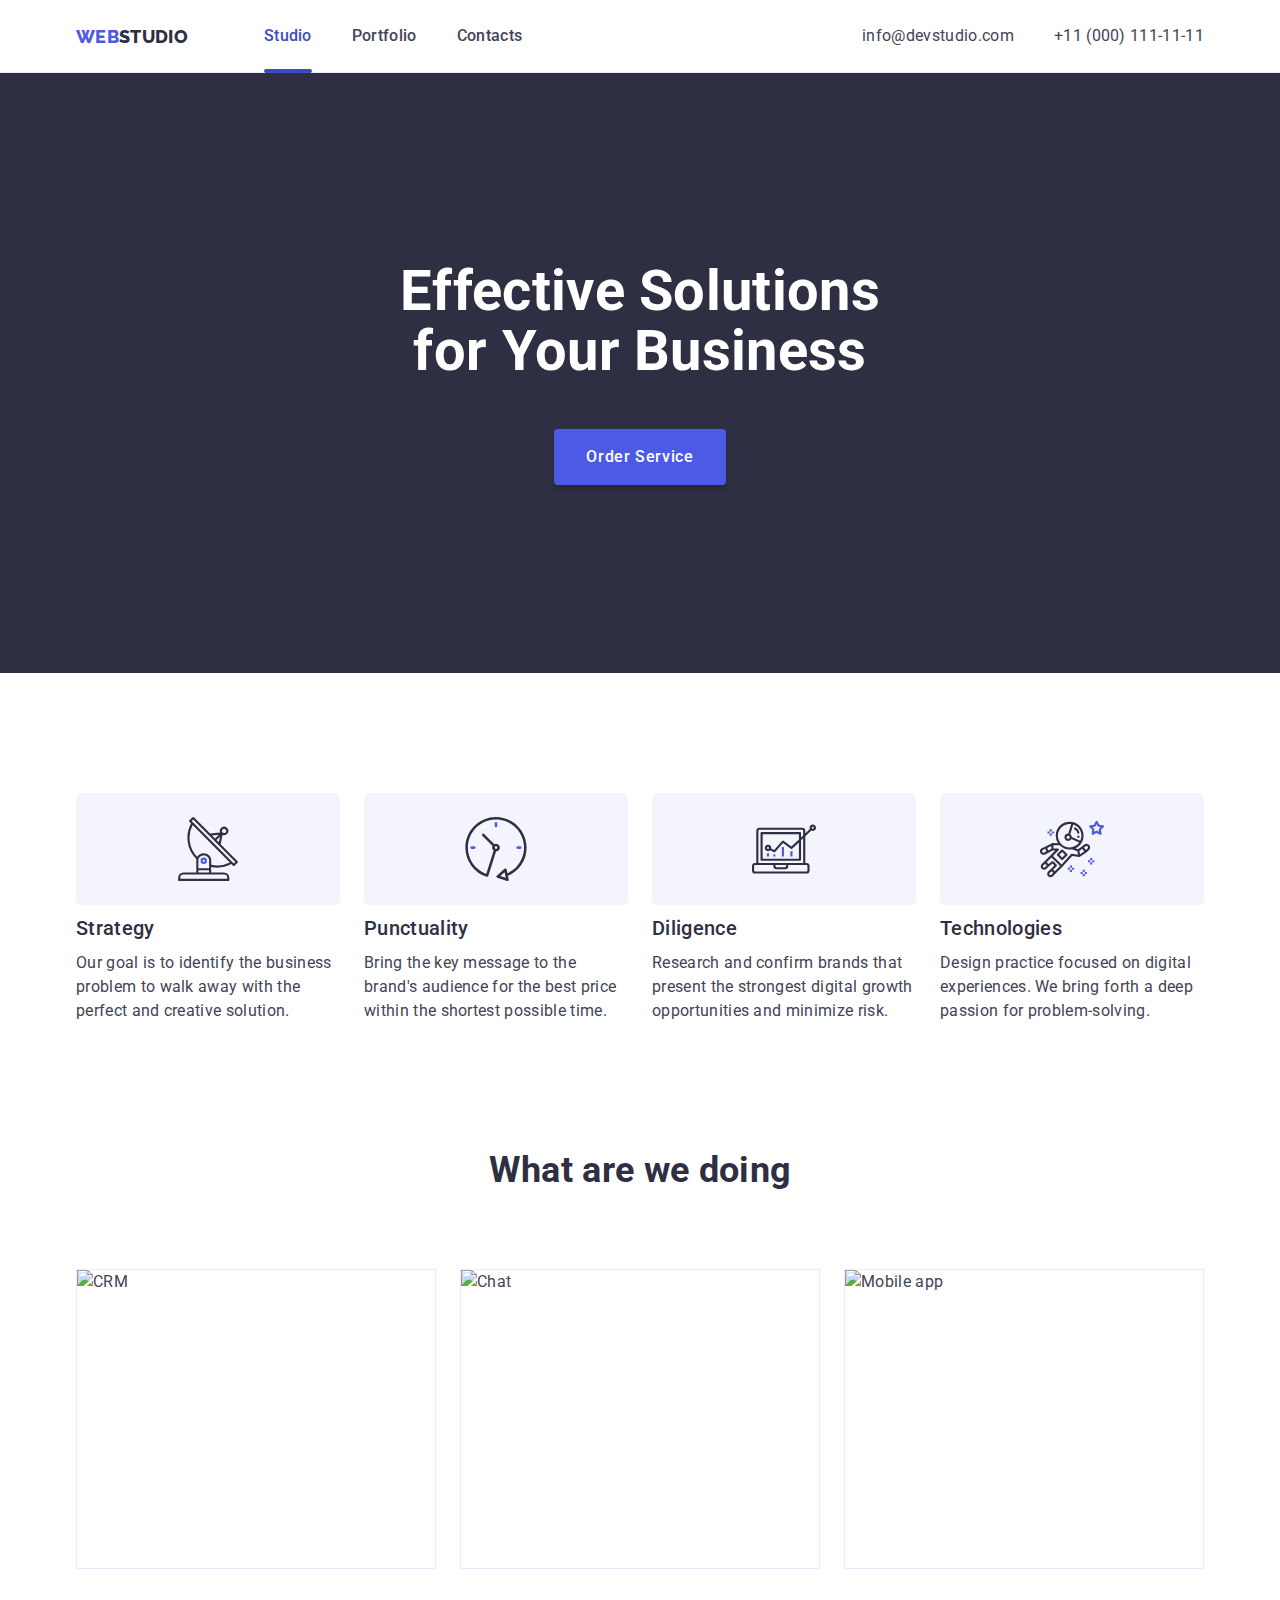
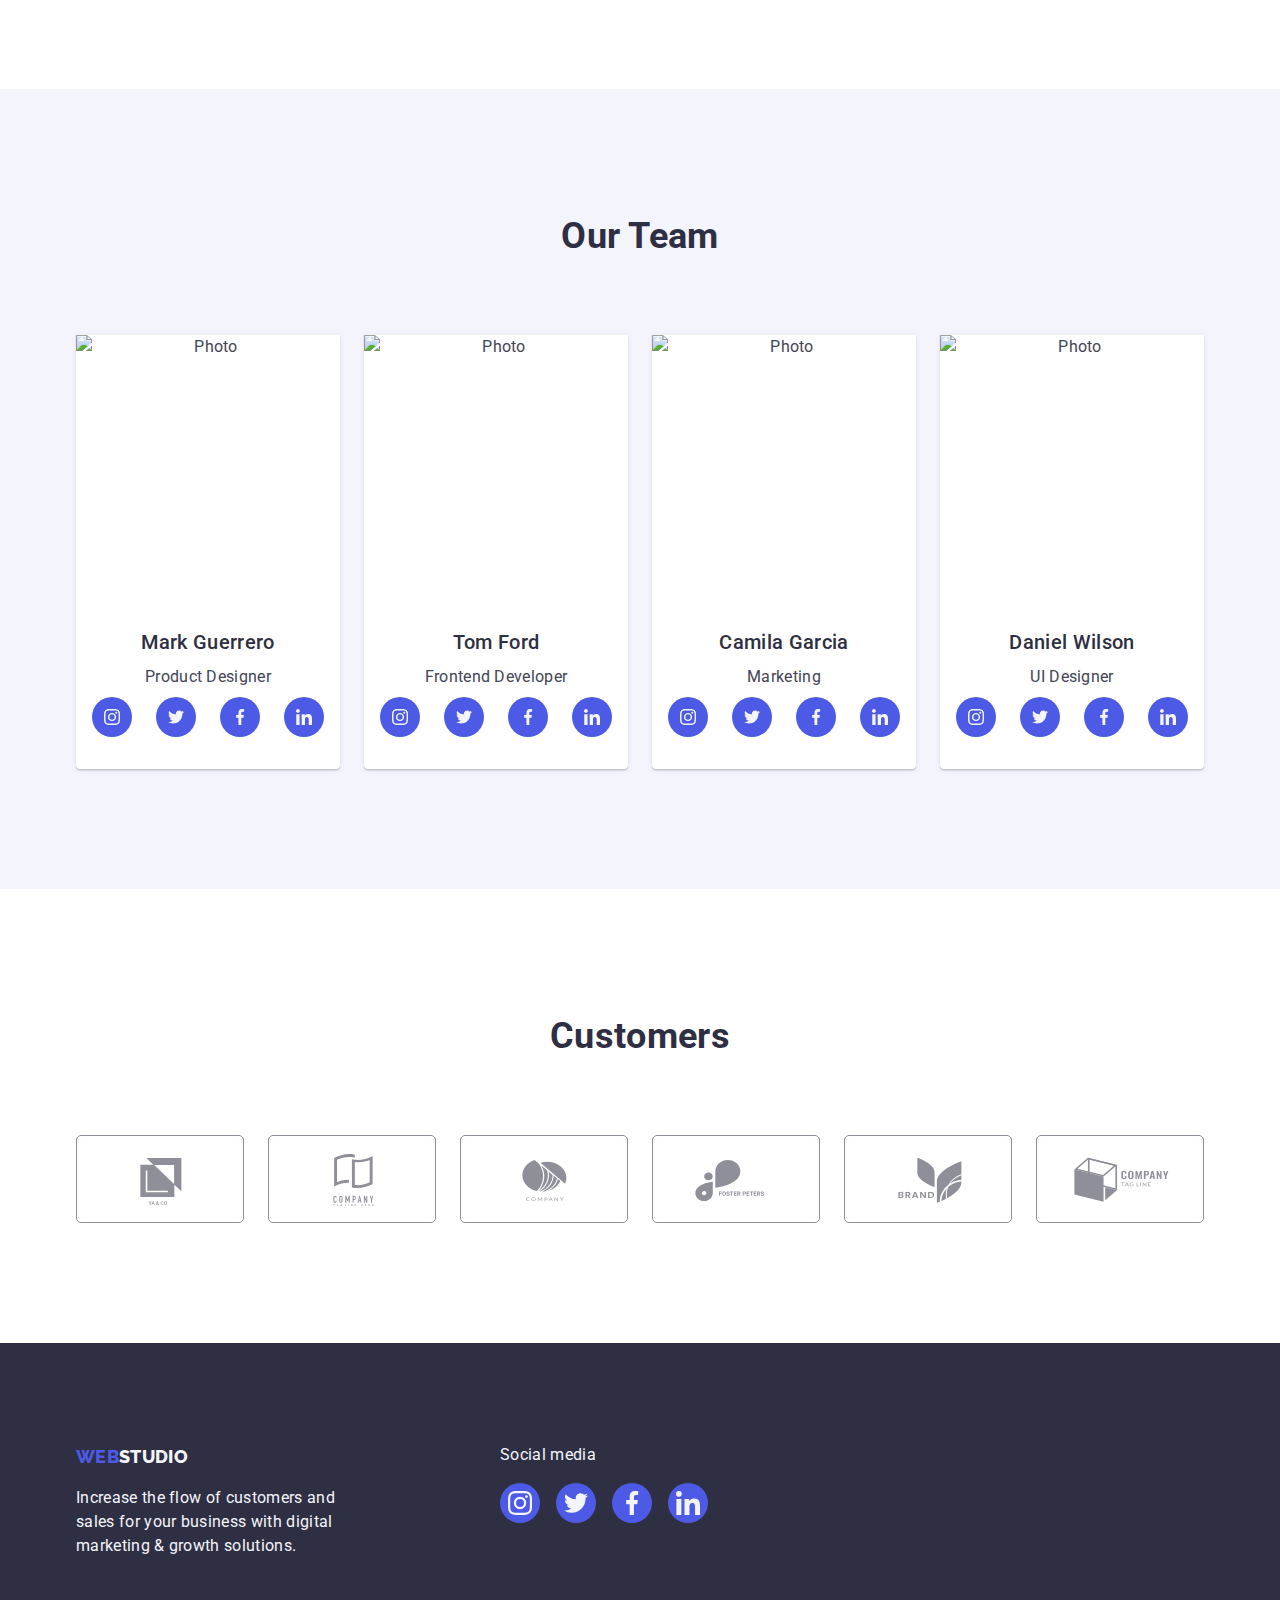
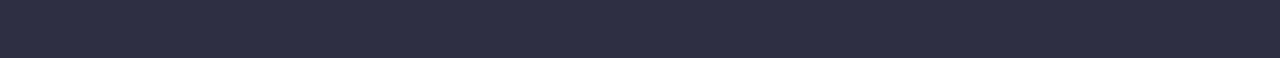
==== commit d06fbf37: "feat: add modal" ====
--- a/index.html
+++ b/index.html
@@ -54,7 +54,9 @@
             Effective Solutions <br />
             for Your Business
           </h1>
-          <button type="button" class="btn btn-primary">Order Service</button>
+          <button type="button" class="btn btn-primary" data-modal-open>
+            Order Service
+          </button>
         </div>
       </section>
 
@@ -452,5 +454,17 @@
         </div>
       </div>
     </footer>
+
+    <div class="backdrop is-hidden" data-modal>
+      <div class="modal">
+        <button class="modal-close" type="button" data-modal-close>
+          <svg class="icon icon-close" width="8" height="8">
+            <use xlink:href="./images/icons.svg#icon-close"></use>
+          </svg>
+        </button>
+      </div>
+    </div>
+
+    <script src="./js/modal.js"></script>
   </body>
 </html>
--- a/css/styles.css
+++ b/css/styles.css
@@ -11,6 +11,7 @@
   --white-color: #ffffff; /* WHITE */
   --intent-col: 24px;
   --intent-row: 48px;
+  --transition: 250ms cubic-bezier(0.4, 0, 0.2, 1);
 }
 
 /* base */
@@ -36,11 +37,6 @@
   text-decoration: none;
 }
 
-a:hover,
-a:focus {
-  color: var(--pressed-state-color);
-}
-
 button {
   font-family: inherit;
   font-weight: 500;
@@ -97,6 +93,8 @@
 .btn {
   border-radius: 4px;
   padding: 16px 32px;
+  box-shadow: 0 4px 4px 0 rgba(0, 0, 0, 15%);
+  transition: background-color var(--transition);
 }
 
 .btn-primary {
@@ -154,6 +152,11 @@
   font-weight: 500;
   display: inline-block;
   padding: 24px 0;
+  transition: color var(--transition);
+}
+
+.menu-link:hover {
+  color: var(--pressed-state-color);
 }
 
 .menu-link.current {
@@ -180,6 +183,14 @@
   gap: 40px;
 }
 
+.contacts a {
+  transition: color var(--transition);
+}
+
+.contacts a:hover {
+  color: var(--pressed-state-color);
+}
+
 /* studio */
 .studio {
   background-color: var(--dark-color);
@@ -189,7 +200,8 @@
     ),
     url('../images/people-office.jpg');
   background-repeat: no-repeat;
-  background-size: cover;
+  background-size: contain;
+  background-position: center center;
   text-align: center;
   padding: 188px 0;
 }
@@ -327,10 +339,20 @@
   height: 88px;
   width: 168px;
   border-radius: 5px;
+  transition: border-color var(--transition);
+}
+
+.customers-list a:hover {
+  border-color: var(--pressed-state-color);
+}
+
+.customers-list a:hover svg {
+  fill: var(--pressed-state-color);
 }
 
 .customers-list a svg {
   fill: var(--subtle-text-color);
+  transition: fill var(--transition);
 }
 
 /* footer */
@@ -362,6 +384,14 @@
   margin-bottom: 16px;
 }
 
+.footer-socials .socials-list-item {
+  transition: background-color var(--transition);
+}
+
+.footer-socials .socials-list-item:hover {
+  background-color: var(--success-color);
+}
+
 /* portfolio */
 .portfolio-page-section {
   padding-top: 96px;
@@ -379,6 +409,7 @@
   color: var(--primary-color);
   border: 1px solid var(--accent-color);
   padding: 11px 23px;
+  transition: color, border-color, box-shadow, var(--transition);
 }
 
 .tabs-btn:hover,
@@ -386,6 +417,8 @@
   background-color: var(--pressed-state-color);
   color: var(--white-color);
   border-color: var(--pressed-state-color);
+  box-shadow: 0 3px 1px 0 rgba(0, 0, 0, 10%), 0 2px 1px 0 rgba(0, 0, 0, 8%),
+    0 2px 2px 0 rgba(0, 0, 0, 12%);
 }
 
 .portfolio-page-list {
@@ -399,8 +432,37 @@
   width: calc((100% - (2 * var(--intent-col))) / 3);
 }
 
+.portfolio-page-item a {
+  display: block;
+  transition: box-shadow var(--transition);
+}
+
+.portfolio-page-item a:hover {
+  box-shadow: 0 1px 6px rgba(46, 47, 66, 8%), 0 1px 1px rgba(46, 47, 66, 16%),
+    0 2px 1px rgba(46, 47, 66, 8%);
+}
+
+.portfolio-page-item a:hover .portfolio-page-item-desc {
+  transform: translateY(0%);
+}
+
 .portfolio-page-item-img {
+  overflow: hidden;
   height: 300px;
+  position: relative;
+}
+
+.portfolio-page-item-desc {
+  position: absolute;
+  top: 0;
+  bottom: 0;
+  left: 0;
+  right: 0;
+  padding: 40px 32px;
+  background-color: var(--primary-color);
+  color: var(--light-color);
+  transform: translateY(100%);
+  transition: transform var(--transition);
 }
 
 .portfolio-page-item-img img {
@@ -418,6 +480,96 @@
 
 .portfolio-page-item-info > h2 {
   margin-bottom: 8px;
+}
+
+/* modal */
+.backdrop {
+  position: fixed;
+  inset: 0;
+  background-color: rgba(46, 47, 66, 40%);
+  transition: opacity, visibility, var(--transition);
+}
+
+.backdrop.is-hidden {
+  opacity: 0;
+  visibility: hidden;
+  pointer-events: none;
+}
+
+.modal {
+  position: absolute;
+  width: 408px;
+  min-height: 584px;
+  background-color: #fff;
+  top: 50%;
+  left: 50%;
+  transform: translate(-50%, -50%);
+  border-radius: 4px;
+  box-shadow: 0 1px 1px 0 rgba(0, 0, 0, 14%), 0 1px 3px 0 rgba(0, 0, 0, 12%),
+    0 2px 1px 0 rgba(0, 0, 0, 20%);
+}
+
+/* .modal.is-hidden {
+  visibility: hidden;
+  opacity: 0;
+  pointer-events: none;
+}
+
+.modal {
+  position: fixed;
+  top: 0;
+  bottom: 0;
+  left: 0;
+  right: 0;
+  background-color: rgba(46, 47, 66, 40%);
+  transition: opacity var(--transition);
+}
+
+.modal-content {
+  position: absolute;
+  top: 50%;
+  left: 50%;
+  transform: translate(-50%, 100%);
+  width: 408px;
+  height: 584px;
+  background-color: #fff;
+  border-radius: 5px;
+  box-shadow: 0 1px 1px 0 rgba(0, 0, 0, 14%), 0 1px 3px 0 rgba(0, 0, 0, 12%),
+    0 2px 1px 0 rgba(0, 0, 0, 20%);
+  transition: transform var(--transition);
+}
+
+.modal:not(.is-hidden) .modal-content {
+  transform: translate(-50%, -50%);
+} */
+
+.modal-close {
+  width: 24px;
+  height: 24px;
+  background-color: var(--accent-color);
+  border: 1px solid rgba(0, 0, 0, 10%);
+  border: 1px solid rgba(0, 0, 0, 10%);
+  border-radius: 50%;
+  position: absolute;
+  top: 24px;
+  right: 24px;
+  display: flex;
+  align-items: center;
+  justify-content: center;
+  transition: background-color, border-color, var(--transition);
+}
+
+.modal-close svg {
+  transition: fill var(--transition);
+}
+
+.modal-close:hover {
+  background-color: var(--pressed-state-color);
+  border-color: var(--pressed-state-color);
+}
+
+.modal-close:hover svg {
+  fill: #fff;
 }
 
 /* helpers */
